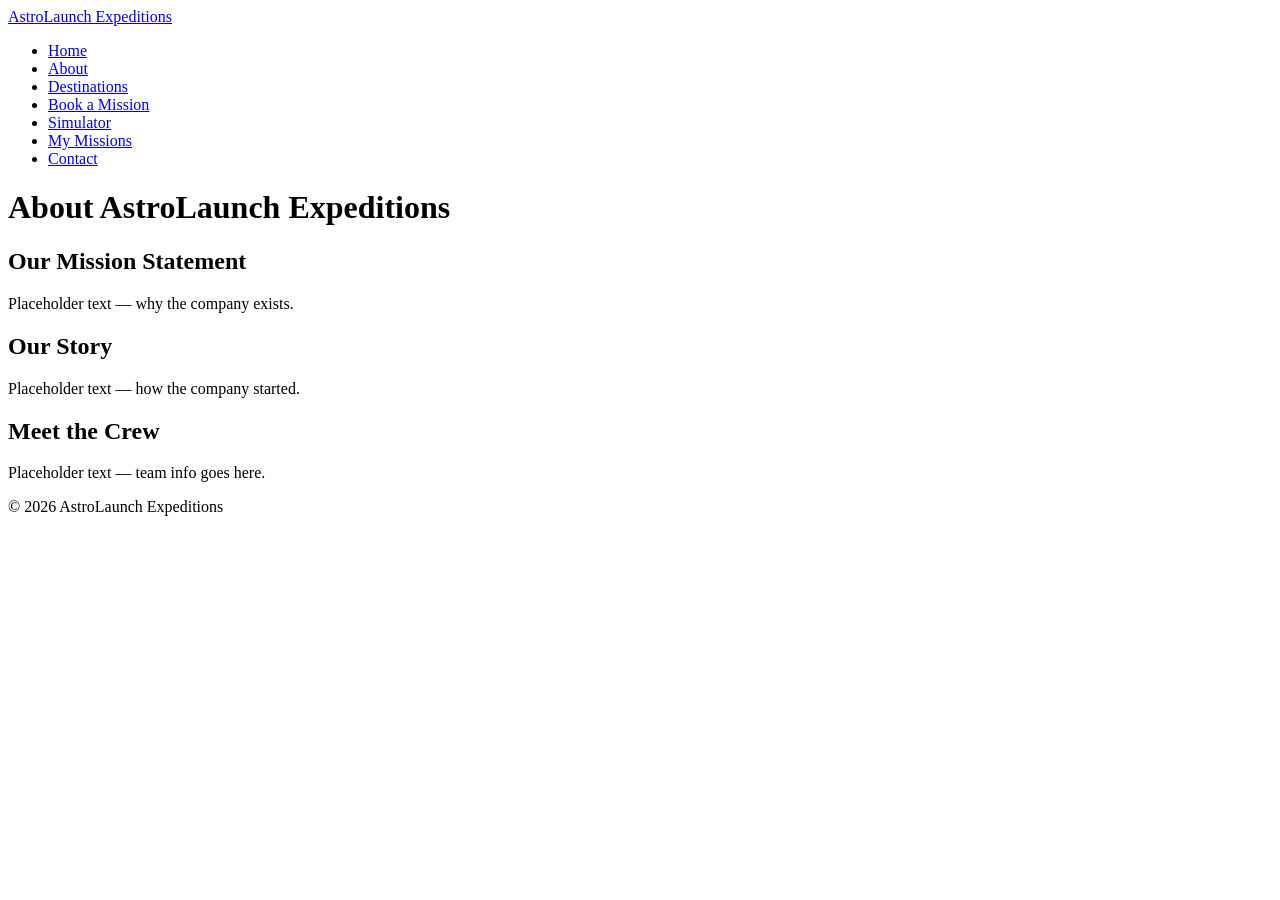
==== about.html @ 71bee290 "Add about.html and destinations.html skeletons with placeholder sections" ====
<!DOCTYPE html>
<html lang="en">
<head>
  <meta charset="UTF-8">
  <meta name="viewport" content="width=device-width, initial-scale=1.0">
  <title>About — AstroLaunch Expeditions</title>
  <link rel="stylesheet" href="styles.css">
</head>
<body>

  <header>
    <a href="index.html">AstroLaunch Expeditions</a>
    <nav>
      <ul>
        <li><a href="index.html">Home</a></li>
        <li><a href="about.html">About</a></li>
        <li><a href="destinations.html">Destinations</a></li>
        <li><a href="booking.html">Book a Mission</a></li>
        <li><a href="simulator.html">Simulator</a></li>
        <li><a href="dashboard.html">My Missions</a></li>
        <li><a href="contact.html">Contact</a></li>
      </ul>
    </nav>
  </header>

  <main>
    <h1>About AstroLaunch Expeditions</h1>

    <section>
      <h2>Our Mission Statement</h2>
      <p>Placeholder text — why the company exists.</p>
    </section>

    <section>
      <h2>Our Story</h2>
      <p>Placeholder text — how the company started.</p>
    </section>

    <section>
      <h2>Meet the Crew</h2>
      <p>Placeholder text — team info goes here.</p>
    </section>
  </main>

  <footer>
    <p>&copy; 2026 AstroLaunch Expeditions</p>
  </footer>

  <script src="https://cdnjs.cloudflare.com/ajax/libs/jquery/3.7.1/jquery.min.js"></script>
  <script src="script.js"></script>
</body>
</html>
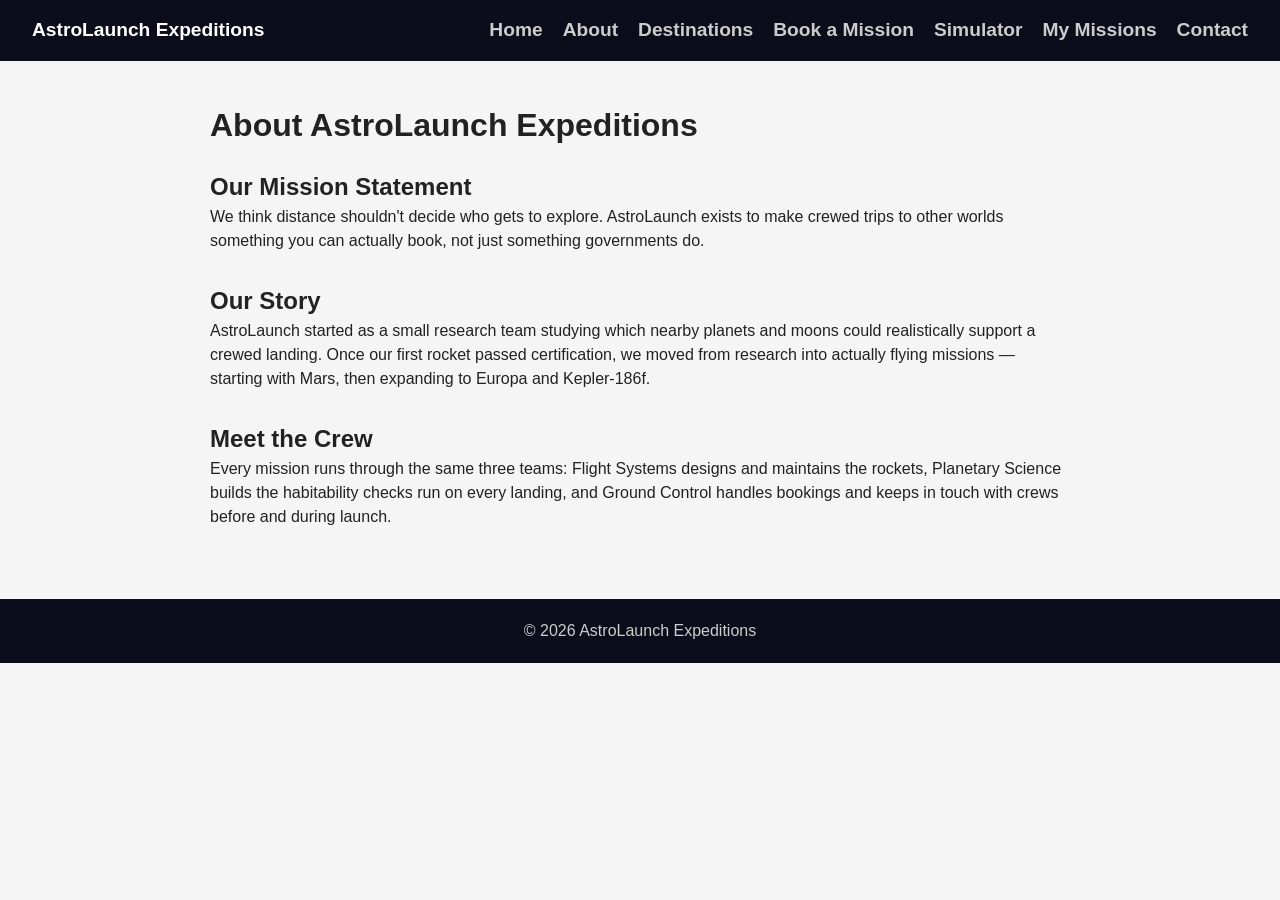
==== commit 642e791a: "Add real content to Home, About, and Destinations pages" ====
--- a/about.html
+++ b/about.html
@@ -28,17 +28,17 @@
 
     <section>
       <h2>Our Mission Statement</h2>
-      <p>Placeholder text — why the company exists.</p>
+      <p>We think distance shouldn't decide who gets to explore. AstroLaunch exists to make crewed trips to other worlds something you can actually book, not just something governments do.</p>
     </section>
 
     <section>
       <h2>Our Story</h2>
-      <p>Placeholder text — how the company started.</p>
+      <p>AstroLaunch started as a small research team studying which nearby planets and moons could realistically support a crewed landing. Once our first rocket passed certification, we moved from research into actually flying missions — starting with Mars, then expanding to Europa and Kepler-186f.</p>
     </section>
 
     <section>
       <h2>Meet the Crew</h2>
-      <p>Placeholder text — team info goes here.</p>
+      <p>Every mission runs through the same three teams: Flight Systems designs and maintains the rockets, Planetary Science builds the habitability checks run on every landing, and Ground Control handles bookings and keeps in touch with crews before and during launch.</p>
     </section>
   </main>
 
--- a/styles.css
+++ b/styles.css
@@ -0,0 +1,181 @@
+* {
+  margin: 0;
+  padding: 0;
+  box-sizing: border-box;
+}
+
+body {
+  font-family: Arial, sans-serif;
+  color: #222222;
+  background-color: #f5f5f5;
+  line-height: 1.5;
+}
+
+header {
+  display: flex;
+  justify-content: space-between;
+  align-items: center;
+  padding: 16px 32px;
+  background-color: #0b0e1a;
+  color: #ffffff;
+}
+
+header a {
+  color: #ffffff;
+  text-decoration: none;
+  font-weight: bold;
+  font-size: 1.2rem;
+}
+
+nav ul {
+  display: flex;
+  list-style: none;
+  gap: 20px;
+}
+
+nav a {
+  color: #cccccc;
+  text-decoration: none;
+}
+
+nav a:hover {
+  color: #4cc9f0;
+}
+
+main {
+  max-width: 900px;
+  margin: 0 auto;
+  padding: 40px 20px;
+}
+
+h1 {
+  margin-bottom: 20px;
+}
+
+section {
+  margin-bottom: 30px;
+}
+
+button {
+  background-color: #4cc9f0;
+  color: #06131a;
+  border: none;
+  padding: 12px 20px;
+  border-radius: 4px;
+  font-size: 1rem;
+  cursor: pointer;
+}
+
+button:hover {
+  background-color: #3ba9cc;
+}
+
+form {
+  max-width: 500px;
+}
+
+label {
+  display: block;
+  margin-top: 16px;
+  margin-bottom: 6px;
+  font-weight: bold;
+}
+
+input,
+select,
+textarea {
+  width: 100%;
+  padding: 10px;
+  border: 1px solid #cccccc;
+  border-radius: 4px;
+  font-size: 1rem;
+}
+
+footer {
+  text-align: center;
+  padding: 20px;
+  background-color: #0b0e1a;
+  color: #cccccc;
+}
+
+@media (max-width: 700px) {
+  header {
+    flex-direction: column;
+    align-items: flex-start;
+  }
+
+  nav ul {
+    flex-direction: column;
+    gap: 10px;
+    margin-top: 10px;
+  }
+}
+
+.error-text {
+  color: #cc3333;
+  font-size: 0.85rem;
+  margin-top: 4px;
+  display: none;
+}
+
+.checkbox-row {
+  display: flex;
+  align-items: center;
+  gap: 8px;
+  margin-top: 16px;
+}
+
+.checkbox-row input {
+  width: auto;
+}
+
+.faq-question {
+  font-weight: bold;
+  margin-top: 20px;
+  margin-bottom: 6px;
+}
+
+.countdown-box {
+    font-size: 3rem;
+    text-align: center;
+    color: #f2a65a;
+    margin: 20px 0;
+    display: none;
+}
+
+.status-log {
+    background-color: #ffffff;
+    border: 1px solid #cccccc;
+    border-radius: 4px;
+    padding: 16px;
+    height: 150px;
+    overflow-y: auto;
+    font-family: moonospace;
+    font-size: 0.85rem;
+}
+
+.analysis-grid {
+    display: flex;
+    flex-wrap: wrap;
+    gap: 16px;
+    margin: 20px 0;
+}
+
+.analysis-item {
+    flex: 1;
+    min-width: 120px;
+    background-color: #ffffff;
+    border: 1px solid #cccccc;
+    padding: 16px;
+    margin-bottom: 12px;
+}
+
+.remove-btn {
+    background-color: #cc3333;
+    padding: 8px 14px;
+    font-size: 0.85rem;
+}
+
+.remove-btn:hover {
+    background-color: #a32828;
+}
